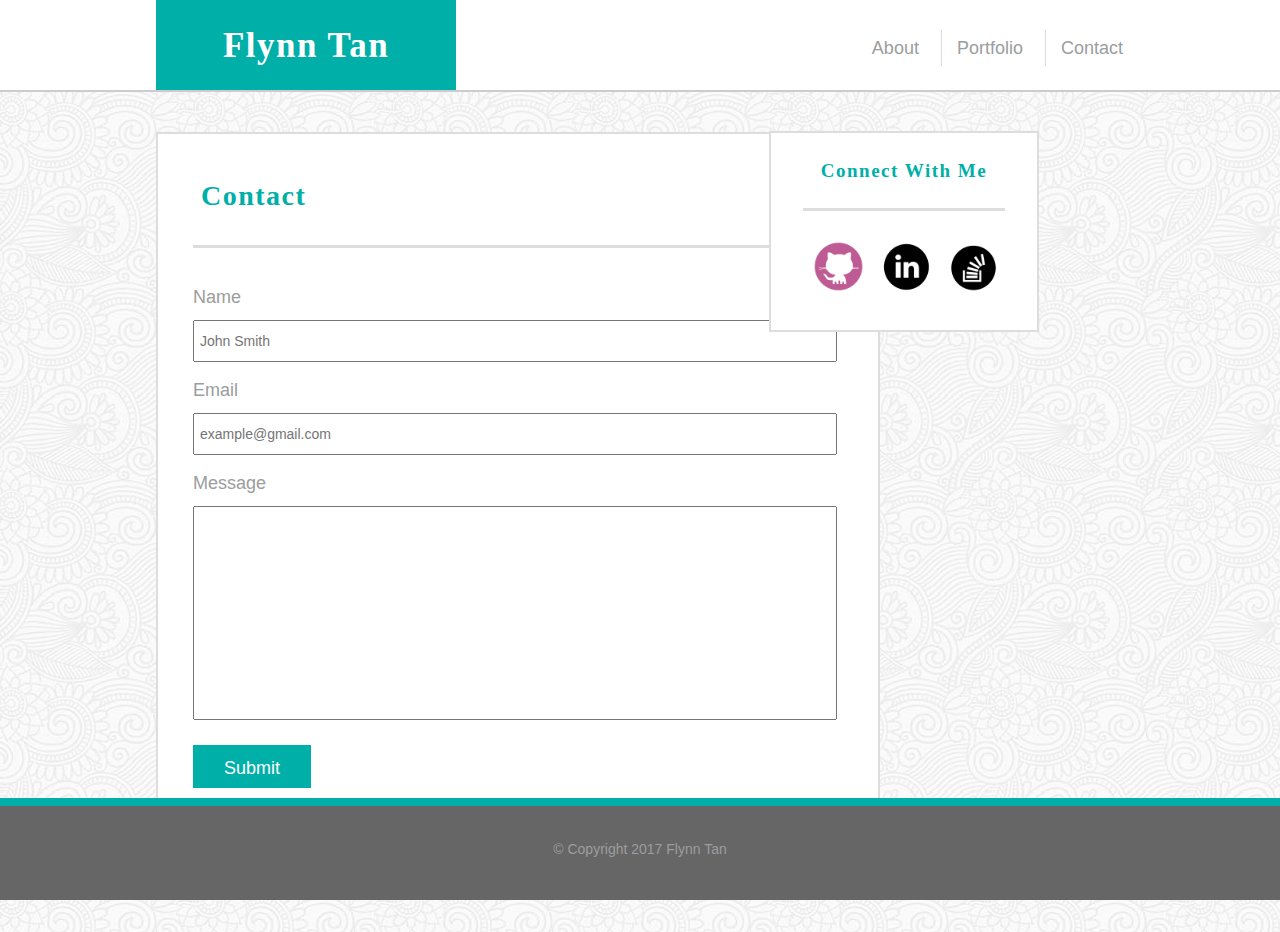
==== contact.html @ 2d925e63 "move files from project site to personal site" ====
<!DOCTYPE html>
<html>
	<head>
		<title>Flynn Tan</title>
		<link rel="stylesheet" type="text/css" href="assets/css/reset.css">
		<link rel="stylesheet" type="text/css" href="assets/css/style.css">

	</head>

	<body>

		<header>
			<h1>Flynn Tan</h1>

			<nav>
				<ul>
					<li><a href="index.html">About</a></li>

					<li><a href="portfolio.html">Portfolio</a></li>
					
					<li><a href="contact.html">Contact</a></li>
				</ul>
			</nav>
		</header>

		<div id="content">
	
			<div id="main">

				<h2 id="contact">Contact</h2>

				<form>

					<label for="name">Name</label> 
					<br/>
					<input type="text" name="name" placeholder="John Smith">

					<br/>

					<label for="email">Email</label> 
					<br/>
					<input type="email" name="email" placeholder="example@gmail.com">

					<br/>

					<label for="msg">Message</label> 
					<br/>
					<input id="msg" type="text" name="msg">

					<br/>

					<input id="submit" type="submit" value="Submit">

				</form>
			</div>

			<div id="sidebar">
				<aside>
					<h3 id="connect">Connect With Me</h3>

					<a href="https://github.com/sundropgold">
						<img class="social" src="assets/images/github.png"/>
					</a>

					<a href="https://www.linkedin.com/in/flynn-tan-40503596/">
						<img class="social" src="assets/images/linkedin.png"/>
					</a>

					<a href="http://stackoverflow.com/users/7626807/flynn-tan">
						<img class="social" src="assets/images/stackoverflow.png"/>
					</a>
				</aside>
			</div>

		</div>

		<footer>
			<p>© Copyright 2017 Flynn Tan</p>
		</footer>

	</body>
</html>
---- assets/css/style.css ----
/* ********** GENERAL ********** */
* {
	margin: 0 auto;
}

body {
	background-image: url("../images/symphony.png");
	background-repeat:repeat;
}

div#content {
	width: 960px;
}

div#main {
	width: 650px;
}

div#sidebar {
	width: 270px;
}

div#clear {
	clear:both;
}

/* ********** HEADER ********** */
header {
	height:90px;
	background-color: #ffffff;
	border-style: solid; 
	border-color: #cccccc;
	border-width: 0px 0px 2px 0px;
}

/* ********** FOOTER ********** */

footer {
	background-color: #666666;
	position:fixed;
	bottom:0;
	width:100%;
	height:94px;	
	border-style:solid;
	border-color:#00afa8;
	border-width: 8px 0px 0px 0px;
}

footer p {
	display:block;
	text-align: center;
	padding:28.5px 50px 28.5px 50px;
}

/* ********** TEXT ********** */

h1, h2, h3 {
	font-family: "Georgia", Times, "Times New Roman", serif;
	letter-spacing: 1.5px;
}

h1 {
	display:block;
	float: left;
	color:#ffffff;
	font-size: 35px;
	font-weight: bold;
	text-align: center;
	background-color: #00afa8;
	padding:27.5px 50px 27.5px 50px;
	width:200px;
	margin-top:0px;
	margin-bottom:0px;
	margin-left:156px;
	margin-right:0px;
	z-index: 4;

}

h2 {
	color:#00afa8;
	font-size:28px;
	font-weight: bold;
	text-align: left;
	display:block;
	float:left;
	background-color: #ffffff;
	border-style: solid;
	border-color:#dddddd;
	border-width: 0px 0px 3px 0px;
}

h2#about {
	padding: 13px 480px 35px 8px;
}

h2#contact {
	padding: 13px 520px 35px 8px;
}

h2#portfolio {
	padding:13px 500px 35px 8px;
}


h3 {
	font-size:19px;
	text-align: center;
}

h3#connect {
	color:#00afa8;

	font-weight:bold;
	border-style:solid;
	border-color: #dddddd;
	border-width: 0px 0px 3px 0px;
	padding: 28px 0px 28px 0px;
}


h3.portname {
	color:#ffffff;
	background-color: #00afa8;
	text-align: center;

	position:absolute;
	left:0px;
	top:250px;
	padding:30px 0px 30px 0px;
	width:100%;

	display:inline-block;
	float:left;
}

p, a, form, input, label {
	font-family: "Arial", "Helvetica Neue", Helvetica, sans-serif;
	color:#9c9d9e;
	font-size: 18px;
	line-height: 2;
}

footer p {
	font-size:14px;
}

/* ********** NAVIGATION ********** */

nav {
	position:absolute;
	width:100%;
	top:30px;
	right:135px;
}

ul {
	float:right;
}

li {
	list-style-type: none;
	border-style: solid;
	border-width: 0px 1.5px 0px 0px;
	border-color: #dddddd;
	float:left;
	text-align:center;
	padding:0px 22px 0px 15px;
}

li:last-child {
	border-width: 0px;
}

a {
	text-decoration: none;
}

a:hover, a:active {
	color: #4aaaa5;
}

a:visited {
	color: #025760;
}

/* ********** IMAGES ********** */

img#profilepic {
	width:30%;
	display:block;
	float:left;
	padding:32px 25px 25px 25px;
}

img.social {
	width:25%;
	padding:30px 2px 0px 10px;
}

img.social:hover {
	opacity:0.5;
}

img.portfolio {
	width:300px;
	margin-top:40px;
	position:relative;
	
	display:inline-block;
	float:left;
}

img.portfolio:hover {
	opacity:0.5;
}

/* ********** DIV#MAIN ********** */

div#main {
	position:relative;
	left:156px;
	top:40px;
	background-color: white;
	display:block;
	float:left;
	border-style: solid;
	border-color:#dddddd;
	border-width: 2px 2px 2px 2px;
	padding:35px;
	margin-bottom:144px;
}

div#main p {
	padding:32px 0px 0px 0px;
}
/* ********** DIV#SIDEBAR ********** */

div#sidebar {
	position:absolute;
	right:241px;
	top:131px;
	background-color:white;
	display: inline-block;
	float: left;
	border-style: solid;
	border-color: #dddddd;
	border-width: 2px 2px 2px 2px;
	margin-bottom:144px;
	height:201px;
	padding:0px 32px 0px 32px;
	box-sizing: border-box;
}

/* ********** FORMS ********** */

form {
	clear:both;
	padding:31px 0px 0px 0px;
}

input#msg {
	height:200px;
}

input#submit {
	width:118px;
	height: 43px;
	margin:15px 0px 3px 0px;

	background-color: #00afa8;
	border:none;

	color:#ffffff;
	font-size:18px;
}

input#submit:hover {
	box-sizing: border-box;
	background-color:#ffffff;
	border-style:solid;
	border-color: #00afa8;
	padding:1px 0px 1px 0px;
	border-width:2px;
	color:#00afa8;
	text-align: center;
}

input {
	width:630px;
	font-size:14px;
	padding:5px;
	margin:5px 5px 10px 0px;
}

/* ********** PORTFOLIO ********** */

div.thumbnail {
	width:300px;
	margin:0;
	padding:0px;
	display: block;
	float:left;
	position:relative;
}

div.thumbnail:nth-of-type(even) {
	margin-left:48px;
}
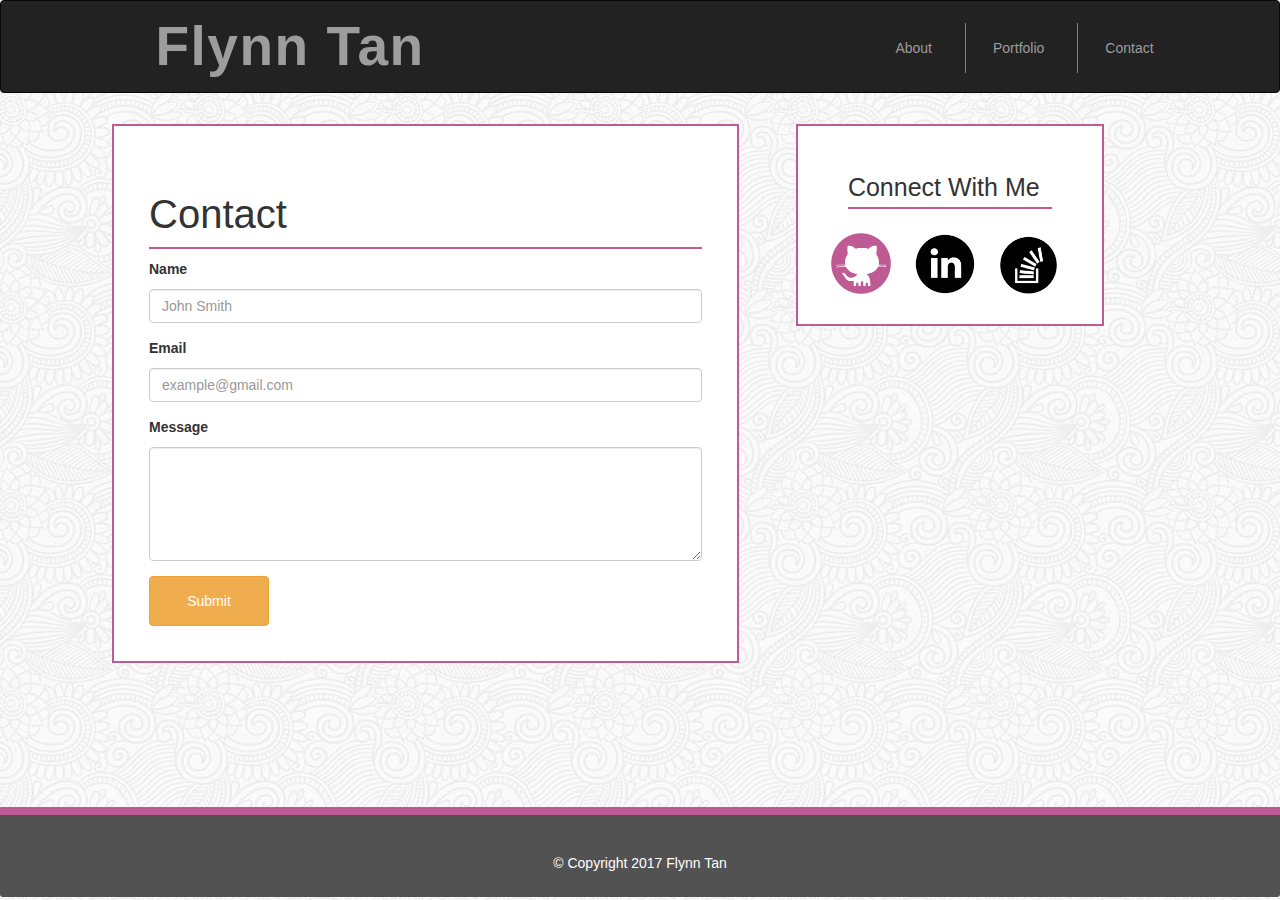
==== commit 3654cfab: "bootstrap site" ====
--- a/contact.html
+++ b/contact.html
@@ -2,81 +2,110 @@
 <html>
 	<head>
 		<title>Flynn Tan</title>
-		<link rel="stylesheet" type="text/css" href="assets/css/reset.css">
-		<link rel="stylesheet" type="text/css" href="assets/css/style.css">
+		<meta name="viewport" content="width=device-width, initial-scale=1.0">
 
+		<!-- BOOTSTRAP CSS -->
+		<link rel="stylesheet" href="https://maxcdn.bootstrapcdn.com/bootstrap/3.3.7/css/bootstrap.min.css" integrity="sha384-BVYiiSIFeK1dGmJRAkycuHAHRg32OmUcww7on3RYdg4Va+PmSTsz/K68vbdEjh4u" crossorigin="anonymous">
+
+		<!-- BOOTSWATCH CSS -->
+		<!-- UNITED THEME -->
+		<link rel="stylesheet" type="text/css" href="http://bootswatch.com/united/bootstrap.min.css">
+
+		<!-- CUSTOMIZED CSS -->
+		<link rel="stylesheet" href="assets/css/style.css">
 	</head>
 
 	<body>
 
-		<header>
-			<h1>Flynn Tan</h1>
+		<!-- HEADER & NAVIGATION -->
 
-			<nav>
-				<ul>
-					<li><a href="index.html">About</a></li>
+		
+		<nav class="navbar navbar-default navbar-inverse">
+			<div class="container-fluid">
+				<div class="row">
+					<div class="col-lg-12"> 
+						<div class="col-sm-12 col-md-8">
+							<h1 class="navbar-text">
+							Flynn Tan
+							</h1>
+						</div>
 
-					<li><a href="portfolio.html">Portfolio</a></li>
-					
-					<li><a href="contact.html">Contact</a></li>
-				</ul>
-			</nav>
-		</header>
+						<div id="nav" class="col-xs-12 col-md-4">
+							<ul class="nav navbar-nav navbar-right">
+								<li><a href="index.html">About</a></li>
+								<li><a href="portfolio.html">Portfolio</a></li>
+								<li><a href="contact.html">Contact</a></li>
+							</ul>
+						</div>
 
-		<div id="content">
-	
-			<div id="main">
+					</div>
+				</div>
+			</div>
+		</nav>
 
-				<h2 id="contact">Contact</h2>
+		<!-- CONTENT -->
+		<div class="container">
 
-				<form>
+			<div class="row">
 
-					<label for="name">Name</label> 
-					<br/>
-					<input type="text" name="name" placeholder="John Smith">
+				<!-- MAIN CONTENT -->
 
-					<br/>
+				<div id="main" class="col-sm-12 col-md-8 col-lg-8">
 
-					<label for="email">Email</label> 
-					<br/>
-					<input type="email" name="email" placeholder="example@gmail.com">
+					<h2 id="contact">Contact</h2>
+						
+					<form>
 
-					<br/>
+						<div class="form-group">
+							<label for="inputName">Name</label>
+							<input type="text" class="form-control" id="inputName" placeholder="John Smith">
+						</div>
 
-					<label for="msg">Message</label> 
-					<br/>
-					<input id="msg" type="text" name="msg">
+						<div class="form-group">
+							<label for="inputEmail">Email</label>
+							<input type="email" class="form-control" id="inputEmail" placeholder="example@gmail.com">
+						</div>
 
-					<br/>
+						<div class="form-group">
+							<label for="inputMsg">Message</label>
+							<textarea id="inputMessage" class="form-control" rows="5"></textarea>
+						</div>
 
-					<input id="submit" type="submit" value="Submit">
 
-				</form>
-			</div>
+						<button id="submit" type="submit" class="btn btn-warning">Submit</button>
 
-			<div id="sidebar">
-				<aside>
+					</form>
+
+				</div>
+			
+				<!-- SIDEBAR -->
+
+				<div id="sidebar" class="col-sm-12 col-md-4 col-lg-4">
+
 					<h3 id="connect">Connect With Me</h3>
 
 					<a href="https://github.com/sundropgold">
-						<img class="social" src="assets/images/github.png"/>
+						<img class="social" src="assets/images/github.png" alt="github icon"/>
 					</a>
 
 					<a href="https://www.linkedin.com/in/flynn-tan-40503596/">
-						<img class="social" src="assets/images/linkedin.png"/>
+						<img class="social" src="assets/images/linkedin.png" alt="linkedin icon"/>
 					</a>
 
 					<a href="http://stackoverflow.com/users/7626807/flynn-tan">
-						<img class="social" src="assets/images/stackoverflow.png"/>
+						<img class="social" src="assets/images/stackoverflow.png" alt="stackoverflow icon"/>
 					</a>
-				</aside>
-			</div>
 
+				</div>
+
+			</div> <!-- row div ends -->
 		</div>
 
-		<footer>
-			<p>© Copyright 2017 Flynn Tan</p>
-		</footer>
+		<div class="container-fluid">
+			<div class="row">
+				<div id="footer" class="panel-footer">© Copyright 2017 Flynn Tan</div>
+			</div>
+		</div> <!-- end of container -->
 
 	</body>
 </html>--- a/assets/css/style.css
+++ b/assets/css/style.css
@@ -1,6 +1,9 @@
 /* ********** GENERAL ********** */
 * {
-	margin: 0 auto;
+	margin:0 auto;
+	box-sizing: border-box;
+	max-width: 100%;
+	overflow-x: hidden;
 }
 
 body {
@@ -8,302 +11,383 @@
 	background-repeat:repeat;
 }
 
-div#content {
-	width: 960px;
-}
-
-div#main {
-	width: 650px;
-}
-
-div#sidebar {
-	width: 270px;
-}
-
-div#clear {
-	clear:both;
-}
-
-/* ********** HEADER ********** */
-header {
+/* ********* HEADER / NAV ********** */
+
+nav.navbar-nav {
+	width:100%;
+	margin:0;
+	margin-bottom:2%;
+}
+
+div#nav {
+	position:absolute;
+	top:24%;
+	right:5%;
+	z-index: 5;
+}
+
+h1 {
+	font-weight: bold;
+	letter-spacing: 1.5px;
+	position:relative;
+	left:14%;
+	font-size: 55px;
+	z-index: 2;
+}
+
+li {
+	border-style: solid;
+	border-width: 0px 1.5px 0px 0px;
+	border-color: #bf5b94;
+	float:left;
+	text-align:center;
+
+	padding:0px 18px 0px 12px;
+}
+
+li:last-child {
+	border-width: 0px;
+}
+
+/* ********** FOOTER ********** */
+
+div#footer {
+	position: absolute;
+	right:0;
+	left:0;
+	width:100%;
 	height:90px;
-	background-color: #ffffff;
-	border-style: solid; 
-	border-color: #cccccc;
+	padding:3% 2%;
+
+	color:#ffffff;
+	background-color: #525253;
+	border-style:solid;
+	border-color:#bf5b94;
+	border-width: 8px 0px 0px 0px;
+
+	text-align: center;
+}
+
+/* ********** TEXT ********** */
+
+h2 {
+	font-size:40px;
+}
+
+h3 {
+	font-size:25px;
+}
+
+h2#about {
+	border-style:solid;
+	border-color: #bf5b94;
 	border-width: 0px 0px 2px 0px;
-}
-
-/* ********** FOOTER ********** */
-
-footer {
-	background-color: #666666;
-	position:fixed;
-	bottom:0;
-	width:100%;
-	height:94px;	
-	border-style:solid;
-	border-color:#00afa8;
-	border-width: 8px 0px 0px 0px;
-}
-
-footer p {
-	display:block;
+	padding: 2% 0px 2% 0px;
+}
+
+h2#portfolio {
+	border-style:solid;
+	border-color: #bf5b94;
+	border-width: 0px 0px 2px 0px;
+	padding: 2% 0px 2% 0px;
+}
+
+h2#contact {
+	border-style:solid;
+	border-color: #bf5b94;
+	border-width: 0px 0px 2px 0px;
+	padding: 2% 0px 2% 0px;
+}
+
+h3#connect {
+	border-style:solid;
+	border-color: #bf5b94;
+	border-width: 0px 0px 2px 0px;
+	padding: 2% 0px 2% 0px;
+	width:79%;
+}
+
+h3#portname {
+	color:#ffffff;
+	background-color: #bf5b94;
 	text-align: center;
-	padding:28.5px 50px 28.5px 50px;
-}
-
-/* ********** TEXT ********** */
-
-h1, h2, h3 {
-	font-family: "Georgia", Times, "Times New Roman", serif;
-	letter-spacing: 1.5px;
-}
-
-h1 {
-	display:block;
-	float: left;
-	color:#ffffff;
-	font-size: 35px;
-	font-weight: bold;
-	text-align: center;
-	background-color: #00afa8;
-	padding:27.5px 50px 27.5px 50px;
-	width:200px;
-	margin-top:0px;
-	margin-bottom:0px;
-	margin-left:156px;
-	margin-right:0px;
-	z-index: 4;
-
-}
-
-h2 {
-	color:#00afa8;
-	font-size:28px;
-	font-weight: bold;
-	text-align: left;
-	display:block;
-	float:left;
-	background-color: #ffffff;
-	border-style: solid;
-	border-color:#dddddd;
-	border-width: 0px 0px 3px 0px;
-}
-
-h2#about {
-	padding: 13px 480px 35px 8px;
-}
-
-h2#contact {
-	padding: 13px 520px 35px 8px;
-}
-
-h2#portfolio {
-	padding:13px 500px 35px 8px;
-}
-
-
-h3 {
-	font-size:19px;
-	text-align: center;
-}
-
-h3#connect {
-	color:#00afa8;
-
-	font-weight:bold;
-	border-style:solid;
-	border-color: #dddddd;
-	border-width: 0px 0px 3px 0px;
-	padding: 28px 0px 28px 0px;
-}
-
-
-h3.portname {
-	color:#ffffff;
-	background-color: #00afa8;
-	text-align: center;
-
-	position:absolute;
-	left:0px;
-	top:250px;
-	padding:30px 0px 30px 0px;
+	font-size: 16px;
+
+	padding:23px 0px 23px 0px;
 	width:100%;
 
 	display:inline-block;
 	float:left;
 }
 
-p, a, form, input, label {
-	font-family: "Arial", "Helvetica Neue", Helvetica, sans-serif;
-	color:#9c9d9e;
-	font-size: 18px;
-	line-height: 2;
-}
-
-footer p {
-	font-size:14px;
-}
-
-/* ********** NAVIGATION ********** */
-
-nav {
-	position:absolute;
-	width:100%;
-	top:30px;
-	right:135px;
-}
-
-ul {
-	float:right;
-}
-
-li {
-	list-style-type: none;
-	border-style: solid;
-	border-width: 0px 1.5px 0px 0px;
-	border-color: #dddddd;
-	float:left;
-	text-align:center;
-	padding:0px 22px 0px 15px;
-}
-
-li:last-child {
-	border-width: 0px;
-}
-
-a {
-	text-decoration: none;
-}
-
-a:hover, a:active {
-	color: #4aaaa5;
-}
-
-a:visited {
-	color: #025760;
-}
-
 /* ********** IMAGES ********** */
-
 img#profilepic {
 	width:30%;
-	display:block;
 	float:left;
 	padding:32px 25px 25px 25px;
 }
 
 img.social {
-	width:25%;
-	padding:30px 2px 0px 10px;
-}
-
-img.social:hover {
-	opacity:0.5;
-}
-
-img.portfolio {
-	width:300px;
-	margin-top:40px;
-	position:relative;
+	width:27%;
+	padding:3% 1% 0px 1%;
+	margin:2%;
+}
+
+
+/* ********** DIV#MAIN ********** */
+div#main {
+
+	width:55%;
+	margin-top:1%;
+	margin-left:5%;
 	
-	display:inline-block;
-	float:left;
-}
-
-img.portfolio:hover {
-	opacity:0.5;
-}
-
-/* ********** DIV#MAIN ********** */
-
-div#main {
-	position:relative;
-	left:156px;
-	top:40px;
-	background-color: white;
-	display:block;
-	float:left;
 	border-style: solid;
-	border-color:#dddddd;
+	border-color:#bf5b94;
 	border-width: 2px 2px 2px 2px;
 	padding:35px;
 	margin-bottom:144px;
-}
-
-div#main p {
-	padding:32px 0px 0px 0px;
-}
+	background-color: #ffffff;
+}
+
 /* ********** DIV#SIDEBAR ********** */
-
 div#sidebar {
-	position:absolute;
-	right:241px;
-	top:131px;
-	background-color:white;
-	display: inline-block;
-	float: left;
+
+	width:27%;
+	margin-top:1%;
+	margin-left:5%;
+	
 	border-style: solid;
-	border-color: #dddddd;
+	border-color:#bf5b94;
 	border-width: 2px 2px 2px 2px;
+	padding:2%;
 	margin-bottom:144px;
-	height:201px;
-	padding:0px 32px 0px 32px;
-	box-sizing: border-box;
+	background-color: #ffffff;
 }
 
 /* ********** FORMS ********** */
-
-form {
-	clear:both;
-	padding:31px 0px 0px 0px;
-}
-
-input#msg {
-	height:200px;
-}
-
-input#submit {
-	width:118px;
-	height: 43px;
-	margin:15px 0px 3px 0px;
-
-	background-color: #00afa8;
-	border:none;
-
-	color:#ffffff;
-	font-size:18px;
-}
-
-input#submit:hover {
-	box-sizing: border-box;
-	background-color:#ffffff;
-	border-style:solid;
-	border-color: #00afa8;
-	padding:1px 0px 1px 0px;
-	border-width:2px;
-	color:#00afa8;
-	text-align: center;
-}
-
-input {
-	width:630px;
-	font-size:14px;
-	padding:5px;
-	margin:5px 5px 10px 0px;
-}
-
-/* ********** PORTFOLIO ********** */
-
-div.thumbnail {
-	width:300px;
-	margin:0;
-	padding:0px;
-	display: block;
-	float:left;
-	position:relative;
-}
-
-div.thumbnail:nth-of-type(even) {
-	margin-left:48px;
-}+button#submit {
+	height:50px;
+	width:120px;
+}
+
+/* ********** RESPONSIVE DESIGN *********** */
+@media screen and (max-width:430px) {
+
+	/* --- HEADER/NAV -- */
+
+	h1 {
+		left:12%;
+	}
+
+	div#nav {
+		position: relative;
+		width:100%;
+		margin:0 auto;
+		top:2%;
+		left:5%;
+		margin:2%;
+	}
+
+	/* --- DIV#MAIN --- */
+	
+	div#main {
+
+		width:93%;
+		margin-top:5%;
+		margin-left:6%;
+		margin-right: 3%;
+		margin-bottom:5%;
+
+	}
+
+	img#profilepic {
+		width:90%;
+		margin-left:5%;
+		display: block;
+	}
+
+	div#main p {
+		display: block;
+		float: left;
+	}
+
+	/* --- DIV#SIDEBAR ---*/
+	div#sidebar {
+
+		width:93%;
+		margin-left:6%;
+		margin-right:1%;
+	}
+
+}
+
+@media screen and (min-width: 431px) and (max-width: 640px) {
+
+	/* --- HEADER/NAV -- */
+
+	h1 {
+		left:28%;
+	}
+
+	div#nav {
+		position: relative;
+		width:100%;
+		margin:0 auto;
+		top:2%;
+		left:21%;
+		margin:2%;
+
+
+	}
+
+	/* --- DIV#MAIN --- */
+	div#main {
+
+		width:93%;
+		margin-top:5%;
+		margin-left:6%;
+		margin-right: 3%;
+		margin-bottom:5%;
+
+	}
+
+	img#profilepic {
+		width:90%;
+		margin-left:5%;
+		display: block;
+	}
+
+	div#main p {
+		display: block;
+		float: left;
+	}
+
+	/* --- DIV#SIDEBAR ---*/
+	div#sidebar {
+
+		width:93%;
+		margin-left:6%;
+		margin-right:1%;
+	}
+}
+
+@media screen and (min-width: 641px) and (max-width: 768px) {
+
+	/* --- HEADER/NAV --- */
+
+	h1 {
+		left:32%;
+	}
+
+	div#nav {
+		position: relative;
+		width:80%;
+		margin:0 auto;
+		top:2%;
+		margin:2%;
+
+
+	}
+
+	/* --- DIV#MAIN --- */
+
+	div#main {
+
+		width:93%;
+		margin-top:5%;
+		margin-left:6%;
+		margin-right: 3%;
+		margin-bottom:5%;
+
+	}
+
+	img#profilepic {
+		width:90%;
+		margin-left:5%;
+		display: block;
+	}
+
+	div#main p {
+		display: block;
+		float: left;
+	}
+
+	/* --- DIV#SIDEBAR --- */
+
+	div#sidebar {
+
+		width:93%;
+		margin-left:6%;
+		margin-right:3%;
+	}
+}
+
+@media screen and (min-width: 769px) and (max-width: 979px) {
+	
+	/* --- HEADER/NAV --- */
+
+	h1 {
+		left:12%;
+	}
+
+	div#nav {
+		width:100%;
+		margin:0 auto;
+		top:2%;
+		margin:2%;
+
+	}
+
+	/* --- DIV#MAIN --- */
+
+	div#main {
+
+		width:93%;
+		margin-top:5%;
+		margin-left:6%;
+		margin-right: 3%;
+		margin-bottom:5%;
+
+	}
+
+	/* --- DIV#SIDEBAR --- */
+
+	div#sidebar {
+		display: block;
+		float:left;
+
+		width:93%;
+		margin-left:6%;
+		margin-right:1%;
+	}
+
+}
+
+@media screen and (min-width: 980px) and (max-width: 1106px) {
+
+	/* --- HEADER/NAV --- */
+
+	h1 {
+		left:12%;
+	}
+
+	div#nav {
+		width:100%;
+		margin:0 auto;
+		top:2%;
+		margin:2%;
+
+	}
+
+	/* --- DIV#SIDEBAR --- */
+
+	div#sidebar {
+
+		display: block;
+		float:left;
+
+		width:30%;
+
+	}
+
+}
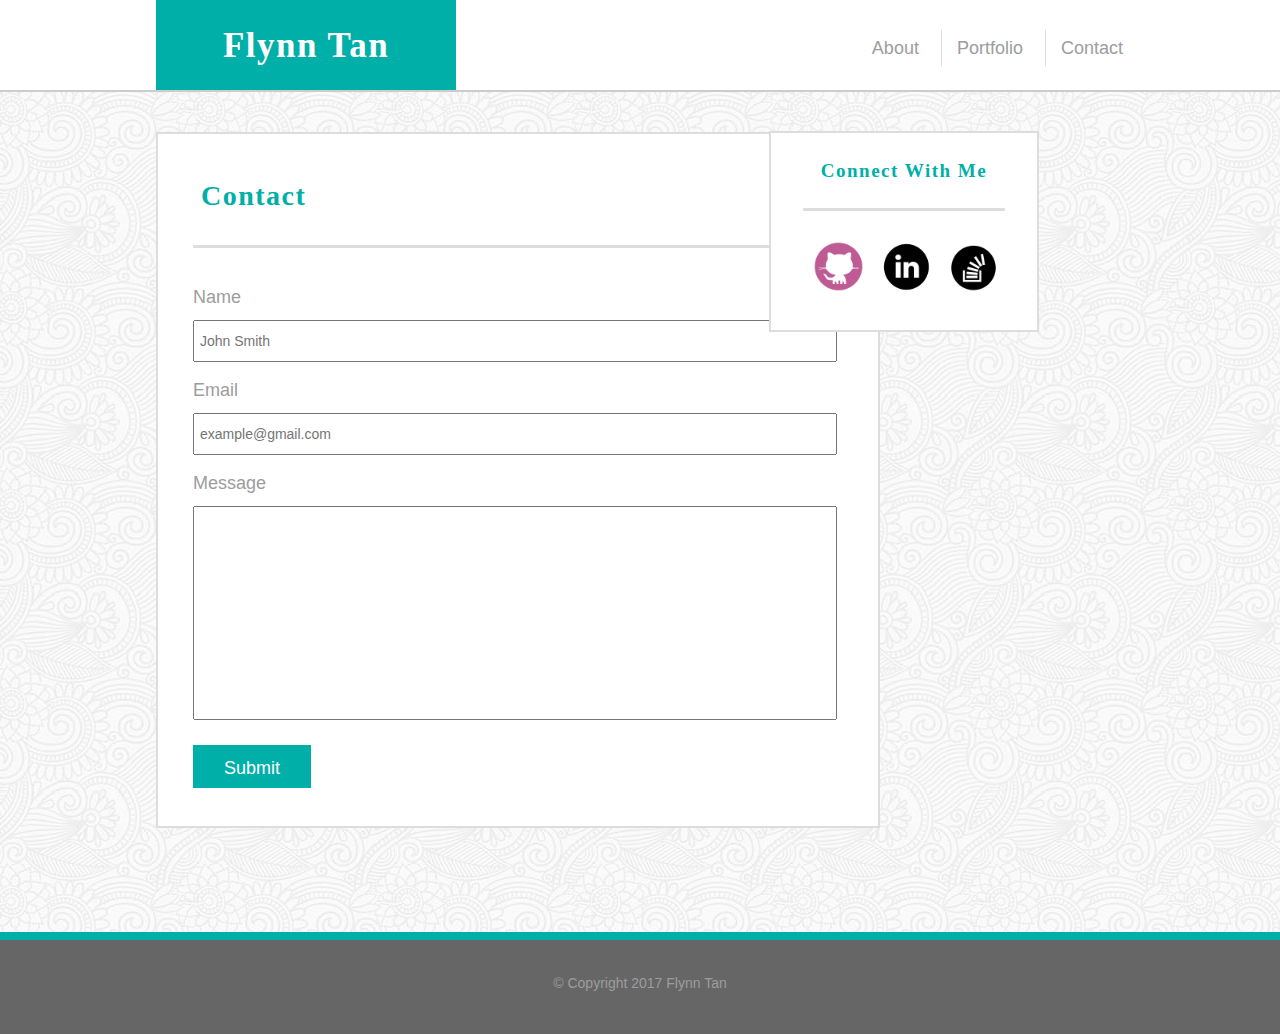
==== commit 669f057b: "media query site" ====
--- a/contact.html
+++ b/contact.html
@@ -2,86 +2,63 @@
 <html>
 	<head>
 		<title>Flynn Tan</title>
+
 		<meta name="viewport" content="width=device-width, initial-scale=1.0">
+				
+		<link rel="stylesheet" type="text/css" href="assets/css/reset.css">
+		<link rel="stylesheet" type="text/css" href="assets/css/style.css">
 
-		<!-- BOOTSTRAP CSS -->
-		<link rel="stylesheet" href="https://maxcdn.bootstrapcdn.com/bootstrap/3.3.7/css/bootstrap.min.css" integrity="sha384-BVYiiSIFeK1dGmJRAkycuHAHRg32OmUcww7on3RYdg4Va+PmSTsz/K68vbdEjh4u" crossorigin="anonymous">
-
-		<!-- BOOTSWATCH CSS -->
-		<!-- UNITED THEME -->
-		<link rel="stylesheet" type="text/css" href="http://bootswatch.com/united/bootstrap.min.css">
-
-		<!-- CUSTOMIZED CSS -->
-		<link rel="stylesheet" href="assets/css/style.css">
 	</head>
 
 	<body>
 
-		<!-- HEADER & NAVIGATION -->
+		<header>
+			<h1>Flynn Tan</h1>
 
-		
-		<nav class="navbar navbar-default navbar-inverse">
-			<div class="container-fluid">
-				<div class="row">
-					<div class="col-lg-12"> 
-						<div class="col-sm-12 col-md-8">
-							<h1 class="navbar-text">
-							Flynn Tan
-							</h1>
-						</div>
+			<nav>
+				<ul>
+					<li><a href="index.html">About</a></li>
 
-						<div id="nav" class="col-xs-12 col-md-4">
-							<ul class="nav navbar-nav navbar-right">
-								<li><a href="index.html">About</a></li>
-								<li><a href="portfolio.html">Portfolio</a></li>
-								<li><a href="contact.html">Contact</a></li>
-							</ul>
-						</div>
+					<li><a href="portfolio.html">Portfolio</a></li>
+					
+					<li><a href="contact.html">Contact</a></li>
+				</ul>
+			</nav>
+		</header>
 
-					</div>
-				</div>
+		<div id="content">
+	
+			<div id="main">
+
+				<h2 id="contact">Contact</h2>
+
+				<form>
+
+					<label for="name">Name</label> 
+					<br/>
+					<input type="text" name="name" placeholder="John Smith">
+
+					<br/>
+
+					<label for="email">Email</label> 
+					<br/>
+					<input type="email" name="email" placeholder="example@gmail.com">
+
+					<br/>
+
+					<label for="msg">Message</label> 
+					<br/>
+					<input id="msg" type="text" name="msg">
+
+					<br/>
+
+					<input id="submit" type="submit" value="Submit">
+
+				</form>
 			</div>
-		</nav>
 
-		<!-- CONTENT -->
-		<div class="container">
-
-			<div class="row">
-
-				<!-- MAIN CONTENT -->
-
-				<div id="main" class="col-sm-12 col-md-8 col-lg-8">
-
-					<h2 id="contact">Contact</h2>
-						
-					<form>
-
-						<div class="form-group">
-							<label for="inputName">Name</label>
-							<input type="text" class="form-control" id="inputName" placeholder="John Smith">
-						</div>
-
-						<div class="form-group">
-							<label for="inputEmail">Email</label>
-							<input type="email" class="form-control" id="inputEmail" placeholder="example@gmail.com">
-						</div>
-
-						<div class="form-group">
-							<label for="inputMsg">Message</label>
-							<textarea id="inputMessage" class="form-control" rows="5"></textarea>
-						</div>
-
-
-						<button id="submit" type="submit" class="btn btn-warning">Submit</button>
-
-					</form>
-
-				</div>
-			
-				<!-- SIDEBAR -->
-
-				<div id="sidebar" class="col-sm-12 col-md-4 col-lg-4">
-
+			<div id="sidebar">
+				<aside>
 					<h3 id="connect">Connect With Me</h3>
 
 					<a href="https://github.com/sundropgold">
@@ -95,17 +72,14 @@
 					<a href="http://stackoverflow.com/users/7626807/flynn-tan">
 						<img class="social" src="assets/images/stackoverflow.png" alt="stackoverflow icon"/>
 					</a>
+				</aside>
+			</div>
 
-				</div>
-
-			</div> <!-- row div ends -->
 		</div>
 
-		<div class="container-fluid">
-			<div class="row">
-				<div id="footer" class="panel-footer">© Copyright 2017 Flynn Tan</div>
-			</div>
-		</div> <!-- end of container -->
+		<footer>
+			<p>© Copyright 2017 Flynn Tan</p>
+		</footer>
 
 	</body>
 </html>--- a/assets/css/style.css
+++ b/assets/css/style.css
@@ -1,9 +1,6 @@
 /* ********** GENERAL ********** */
 * {
-	margin:0 auto;
-	box-sizing: border-box;
-	max-width: 100%;
-	overflow-x: hidden;
+	margin: 0 auto;
 }
 
 body {
@@ -11,383 +8,825 @@
 	background-repeat:repeat;
 }
 
-/* ********* HEADER / NAV ********** */
-
-nav.navbar-nav {
+div#content {
+	width: 960px;
+}
+
+div#main {
+	width: 650px;
+}
+
+div#sidebar {
+	width: 270px;
+}
+
+div#clear {
+	clear:both;
+}
+
+/* ********** HEADER ********** */
+header {
+	height:90px;
+	background-color: #ffffff;
+	border-style: solid; 
+	border-color: #cccccc;
+	border-width: 0px 0px 2px 0px;
+}
+
+/* ********** FOOTER ********** */
+
+footer {
+	background-color: #666666;
+	clear:both;
+	/*position:fixed;
+	bottom:0;*/
 	width:100%;
-	margin:0;
-	margin-bottom:2%;
-}
-
-div#nav {
+	height:94px;	
+	border-style:solid;
+	border-color:#00afa8;
+	border-width: 8px 0px 0px 0px;
+}
+
+footer p {
+	display:block;
+	text-align: center;
+	padding:28.5px 50px 28.5px 50px;
+}
+
+/* ********** TEXT ********** */
+
+h1, h2, h3 {
+	font-family: "Georgia", Times, "Times New Roman", serif;
+	letter-spacing: 1.5px;
+}
+
+h1 {
+	display:block;
+	float: left;
+	color:#ffffff;
+	font-size: 35px;
+	font-weight: bold;
+	text-align: center;
+	background-color: #00afa8;
+	padding:27.5px 50px 27.5px 50px;
+	width:200px;
+	margin-top:0px;
+	margin-bottom:0px;
+	margin-left:156px;
+	margin-right:0px;
+	z-index: 4;
+
+}
+
+h2 {
+	color:#00afa8;
+	font-size:28px;
+	font-weight: bold;
+	text-align: left;
+	display:block;
+	float:left;
+	background-color: #ffffff;
+	border-style: solid;
+	border-color:#dddddd;
+	border-width: 0px 0px 3px 0px;
+}
+
+h2#about {
+	padding: 13px 490px 35px 8px;
+}
+
+h2#contact {
+	padding: 13px 520px 35px 8px;
+}
+
+h2#portfolio {
+	padding:13px 498px 35px 8px;
+}
+
+
+h3 {
+	font-size:19px;
+	text-align: center;
+}
+
+h3#connect {
+	color:#00afa8;
+
+	font-weight:bold;
+	border-style:solid;
+	border-color: #dddddd;
+	border-width: 0px 0px 3px 0px;
+	padding: 28px 0px 28px 0px;
+}
+
+
+h3.portname {
+	color:#ffffff;
+	background-color: #00afa8;
+	text-align: center;
+
 	position:absolute;
-	top:24%;
-	right:5%;
-	z-index: 5;
-}
-
-h1 {
-	font-weight: bold;
-	letter-spacing: 1.5px;
-	position:relative;
-	left:14%;
-	font-size: 55px;
-	z-index: 2;
+	left:0px;
+	top:262px;
+	padding:23px 0px 23px 0px;
+	width:100%;
+
+	display:inline-block;
+	float:left;
+}
+
+p, a, form, input, label {
+	font-family: "Arial", "Helvetica Neue", Helvetica, sans-serif;
+	color:#9c9d9e;
+	font-size: 18px;
+	line-height: 2;
+}
+
+footer p {
+	font-size:14px;
+}
+
+/* ********** NAVIGATION ********** */
+
+nav {
+	position:absolute;
+	width:100%;
+	top:30px;
+	right:135px;
+}
+
+ul {
+	float:right;
 }
 
 li {
+	list-style-type: none;
 	border-style: solid;
 	border-width: 0px 1.5px 0px 0px;
-	border-color: #bf5b94;
+	border-color: #dddddd;
 	float:left;
 	text-align:center;
-
-	padding:0px 18px 0px 12px;
+	padding:0px 22px 0px 15px;
 }
 
 li:last-child {
 	border-width: 0px;
 }
 
-/* ********** FOOTER ********** */
-
-div#footer {
-	position: absolute;
-	right:0;
-	left:0;
-	width:100%;
-	height:90px;
-	padding:3% 2%;
-
-	color:#ffffff;
-	background-color: #525253;
-	border-style:solid;
-	border-color:#bf5b94;
-	border-width: 8px 0px 0px 0px;
-
-	text-align: center;
-}
-
-/* ********** TEXT ********** */
-
-h2 {
-	font-size:40px;
-}
-
-h3 {
-	font-size:25px;
-}
-
-h2#about {
-	border-style:solid;
-	border-color: #bf5b94;
-	border-width: 0px 0px 2px 0px;
-	padding: 2% 0px 2% 0px;
-}
-
-h2#portfolio {
-	border-style:solid;
-	border-color: #bf5b94;
-	border-width: 0px 0px 2px 0px;
-	padding: 2% 0px 2% 0px;
-}
-
-h2#contact {
-	border-style:solid;
-	border-color: #bf5b94;
-	border-width: 0px 0px 2px 0px;
-	padding: 2% 0px 2% 0px;
-}
-
-h3#connect {
-	border-style:solid;
-	border-color: #bf5b94;
-	border-width: 0px 0px 2px 0px;
-	padding: 2% 0px 2% 0px;
-	width:79%;
-}
-
-h3#portname {
-	color:#ffffff;
-	background-color: #bf5b94;
-	text-align: center;
-	font-size: 16px;
-
-	padding:23px 0px 23px 0px;
-	width:100%;
-
+a {
+	text-decoration: none;
+}
+
+a:hover, a:active {
+	color: #4aaaa5;
+}
+
+a:visited {
+	color: #025760;
+}
+
+/* ********** IMAGES ********** */
+
+img#profilepic {
+	width:30%;
+	display:block;
+	float:left;
+	padding:32px 25px 25px 25px;
+}
+
+img.social {
+	width:25%;
+	padding:30px 2px 0px 10px;
+}
+
+img.social:hover {
+	opacity:0.5;
+}
+
+img.portfolio {
+	width:300px;
+	margin-top:40px;
+	position:relative;
+	
 	display:inline-block;
 	float:left;
 }
 
-/* ********** IMAGES ********** */
-img#profilepic {
-	width:30%;
+img.portfolio:hover {
+	opacity:0.5;
+}
+
+/* ********** DIV#MAIN ********** */
+
+div#main {
+	position:relative;
+	left:156px;
+	top:40px;
+	background-color: white;
+	display:block;
 	float:left;
-	padding:32px 25px 25px 25px;
-}
-
-img.social {
-	width:27%;
-	padding:3% 1% 0px 1%;
-	margin:2%;
-}
-
-
-/* ********** DIV#MAIN ********** */
-div#main {
-
-	width:55%;
-	margin-top:1%;
-	margin-left:5%;
-	
 	border-style: solid;
-	border-color:#bf5b94;
+	border-color:#dddddd;
 	border-width: 2px 2px 2px 2px;
 	padding:35px;
 	margin-bottom:144px;
-	background-color: #ffffff;
+}
+
+div#main p {
+	padding:32px 0px 0px 0px;
 }
 
 /* ********** DIV#SIDEBAR ********** */
+
 div#sidebar {
-
-	width:27%;
-	margin-top:1%;
-	margin-left:5%;
+	position:absolute;
+	right:241px;
+	top:131px;
+	background-color:white;
+	display: inline-block;
+	float: left;
+	border-style: solid;
+	border-color: #dddddd;
+	border-width: 2px 2px 2px 2px;
+	margin-bottom:144px;
+	height:201px;
+	padding:0px 32px 0px 32px;
+	box-sizing: border-box;
+}
+
+/* ********** FORMS ********** */
+
+form {
+	clear:both;
+	padding:31px 0px 0px 0px;
+}
+
+input#msg {
+	height:200px;
+}
+
+input#submit {
+	width:118px;
+	height: 43px;
+	margin:15px 0px 3px 0px;
+
+	background-color: #00afa8;
+	border:none;
+
+	color:#ffffff;
+	font-size:18px;
+}
+
+input#submit:hover {
+	box-sizing: border-box;
+	background-color:#ffffff;
+	border-style:solid;
+	border-color: #00afa8;
+	padding:1px 0px 1px 0px;
+	border-width:2px;
+	color:#00afa8;
+	text-align: center;
+}
+
+input {
+	width:630px;
+	font-size:14px;
+	padding:5px;
+	margin:5px 5px 10px 0px;
+}
+
+/* ********** PORTFOLIO ********** */
+
+div.thumbnail {
+	width:300px;
+	margin:0;
+	padding:0px;
+	display: block;
+	float:left;
+	position:relative;
+}
+
+div.thumbnail:nth-of-type(even) {
+	margin-left:48px;
+}
+
+/* ********** RESPONSIVE DESIGN ********** */
+
+/* ----- MOBILE ----- */
+@media screen and (max-width: 640px) {
 	
-	border-style: solid;
-	border-color:#bf5b94;
-	border-width: 2px 2px 2px 2px;
-	padding:2%;
-	margin-bottom:144px;
-	background-color: #ffffff;
-}
-
-/* ********** FORMS ********** */
-button#submit {
-	height:50px;
-	width:120px;
-}
-
-/* ********** RESPONSIVE DESIGN *********** */
-@media screen and (max-width:430px) {
-
-	/* --- HEADER/NAV -- */
-
-	h1 {
-		left:12%;
-	}
-
-	div#nav {
-		position: relative;
+	/* --- HEADER --- */
+
+	body {
+		max-width:100%;
+		overflow-x:hidden;
+	}
+
+	header {
+		position: static;
+		height:170px;
 		width:100%;
 		margin:0 auto;
-		top:2%;
-		left:5%;
-		margin:2%;
+	}
+
+	h1 {
+		position:relative;
+		left:2%;
+
+		text-align: center;
+		background-color:#00afa8;
+
+		width:100%;
+		margin-left:-20px;
+		padding:5% 0% 5% 5%;
+	}
+
+	/* --- FOOTER --- */
+	footer {
+
+		width:100%;
+		height:94px;	
+	}
+
+
+	/* --- NAVIGATION --- */
+
+	nav {
+		position: relative;
+		width: 100%;
+		margin:0 auto;
+		top:18px;
+		bottom:5px;
+	}
+
+	ul {
+		float:left;
+		margin-left: 52%;
+	}
+
+	li {
+		display:inline-block;
+		position:relative;
+		list-style-type: none;
+		border-style: solid;
+		border-width: 0px 1.5px 0px 0px;
+		border-color: #dddddd;
+		float:left;
+		text-align:center;
+		padding:0px 13px 0px 13px;
+
+	}
+
+	li:last-child {
+		border-width: 0px;
+	}
+
+	/* --- DIV#CONTENT--- */
+
+	div#content {
+		width:95%;
+		margin-left:2.5%;
+		margin-right:2.5%;
 	}
 
 	/* --- DIV#MAIN --- */
-	
-	div#main {
-
-		width:93%;
-		margin-top:5%;
-		margin-left:6%;
-		margin-right: 3%;
-		margin-bottom:5%;
-
+
+	h2#about {
+		padding: 13px 70% 35px 8px;
 	}
 
 	img#profilepic {
 		width:90%;
-		margin-left:5%;
+		display:block;
+		float:left;
+		padding:32px 25px 25px 25px;
+	}
+
+	div#main {
+		position:relative;
+		left:0;
+
+		width:89%;
+		display:block;
+		float:left;
+
+		background-color: white;
+		border-style: solid;
+		border-color:#dddddd;
+		border-width: 2px 2px 2px 2px;
+	}
+
+	div#main p {
+		padding:32px 0px 0px 0px;
+	}
+
+
+	/* --- DIV#SIDEBAR --- */
+
+	h3#connect {
+		color:#00afa8;
+
+		
+		float:left;
+
+		font-weight:bold;
+		border-style:solid;
+		border-color: #dddddd;
+		border-width: 0px 0px 3px 0px;
+		padding: 28px 64% 28px 0px;
+	}
+
+	img.social {
+		width:17%;
+		padding:15px 2px 0px 10px;
+	}
+
+	div#sidebar {
+		position:relative;
+		left:0px;
+		top:0px;
+
+		background-color:white;
+		border-style: solid;
+		border-color: #dddddd;
+		border-width: 2px 2px 2px 2px;
+
+		margin-bottom:144px;
+		margin-top:-10%;
+		float: left;
+		height:201px;
+		width:101%;
+		padding:0px 32px 0px 32px;
+		box-sizing: border-box;
+	}
+
+	/* --- PORTFOLIO ---*/
+	
+	h2#portfolio {
+		padding:13px 72% 35px 8px;
+	}
+
+	h3.portname {
+		color:#ffffff;
+		background-color: #00afa8;
+		text-align: center;
+
+		position:absolute;
+		left:0px;
+		top:80%;
+		padding:23px 39.5% 23px 39.5%;
+		width:100%;
+
+		display:inline-block;
+		float:left;
+	}
+
+	img.portfolio {
+		width:179%;
+		margin-top:40px;
+		position:relative;
+	}
+
+	div.thumbnail, div.thumbnail:nth-of-type(even) {
+		width:300px;
+		margin:0;
+		padding:0px;
 		display: block;
-	}
-
-	div#main p {
-		display: block;
-		float: left;
-	}
-
-	/* --- DIV#SIDEBAR ---*/
-	div#sidebar {
-
-		width:93%;
-		margin-left:6%;
-		margin-right:1%;
-	}
-
-}
-
-@media screen and (min-width: 431px) and (max-width: 640px) {
-
-	/* --- HEADER/NAV -- */
-
-	h1 {
-		left:28%;
-	}
-
-	div#nav {
-		position: relative;
+		float:left;
+		position:relative;
+	}
+
+	/* --- CONTACT --- */
+
+	input {
+		width:98%;
+		font-size:14px;
+		padding:5px;
+		margin:5px 5px 10px 0px;
+	}
+
+}
+
+
+/* ----- TABLET ----- */
+@media screen and (min-width: 641px) and (max-width: 768px) {
+
+	/* --- HEADER ---*/
+
+	body {
+		max-width:100%;
+		overflow-x:hidden;
+	}
+
+	header {
+		position: static;
+		height:89px;
 		width:100%;
 		margin:0 auto;
-		top:2%;
-		left:21%;
-		margin:2%;
-
-
-	}
+	}
+
+	h1 {
+		padding:27.5px 7% 27.5px 7%;
+		width:200px;
+		margin-top:0px;
+		margin-bottom:0px;
+		margin-left:5%;
+		margin-right:0px;
+	}
+
+	/* --- NAVIGATION --- */
+	nav {
+		position: absolute;
+		width: 100%;
+		top:30px;
+		right:-10%;
+	}
+
+	ul {
+		float:left;
+		margin-left: 52%;
+	}
+
+	li {
+		display:inline-block;
+		position:relative;
+		list-style-type: none;
+		border-style: solid;
+		border-width: 0px 1.5px 0px 0px;
+		border-color: #dddddd;
+		float:left;
+		text-align:center;
+		padding:0px 13px 0px 13px;
+
+	}
+
+	li:last-child {
+		border-width: 0px;
+	}
+
+	/* --- FOOTER --- */
+
+	footer {
+		background-color: #666666;
+		width:100%;
+		height:94px;	
+		border-style:solid;
+		border-color:#00afa8;
+		border-width: 8px 0px 0px 0px;
+	}
+
+	footer p {
+		display:block;
+		text-align: center;
+		padding:28.5px 50px 28.5px 50px;
+	}
+
 
 	/* --- DIV#MAIN --- */
+
+	h2#about {
+		padding: 13px 70% 35px 8px;
+	}
+
+	img#profilepic {
+		width:50%;
+		display:block;
+		float:left;
+		padding:32px 25px 25px 25px;
+	}
+
 	div#main {
-
-		width:93%;
-		margin-top:5%;
-		margin-left:6%;
-		margin-right: 3%;
-		margin-bottom:5%;
-
-	}
-
-	img#profilepic {
-		width:90%;
-		margin-left:5%;
-		display: block;
+		position:relative;
+		left:1.5%;
+
+		width:69%;
+		display:block;
+		float:left;
+
+		background-color: white;
+		border-style: solid;
+		border-color:#dddddd;
+		border-width: 2px 2px 2px 2px;
 	}
 
 	div#main p {
-		display: block;
+		padding:32px 0px 0px 0px;
+	}
+
+
+	/* --- DIV#SIDEBAR ---*/
+
+	h3#connect {
+		color:#00afa8;
+
+		
+		float:left;
+
+		font-weight:bold;
+		border-style:solid;
+		border-color: #dddddd;
+		border-width: 0px 0px 3px 0px;
+		padding: 28px 64% 28px 0px;
+	}
+
+	img.social {
+		width:11%;
+		padding:15px 2px 0px 10px;
+	}
+
+	div#sidebar {
+		position:relative;
+		left:1.5%;
+		top:1%;
+
+		background-color:white;
+		border-style: solid;
+		border-color: #dddddd;
+		border-width: 2px 2px 2px 2px;
+
+		margin-bottom:144px;
+		margin-top:-10%;
 		float: left;
-	}
-
-	/* --- DIV#SIDEBAR ---*/
-	div#sidebar {
-
-		width:93%;
-		margin-left:6%;
-		margin-right:1%;
-	}
-}
-
-@media screen and (min-width: 641px) and (max-width: 768px) {
-
-	/* --- HEADER/NAV --- */
-
-	h1 {
-		left:32%;
-	}
-
-	div#nav {
+		height:201px;
+		width:76.5%;
+		padding:0px 32px 0px 32px;
+		box-sizing: border-box;
+	}
+
+}
+
+/* ----- DESKTOP ----- */
+@media screen and (min-width: 769px) and (max-width: 980px) {
+
+	/* --- HEADER --- */
+	body {
+		max-width: 980px;
+		overflow-x: hidden;
+
+	}
+
+	header {
 		position: relative;
-		width:80%;
-		margin:0 auto;
-		top:2%;
-		margin:2%;
-
-
-	}
-
-	/* --- DIV#MAIN --- */
-
-	div#main {
-
-		width:93%;
-		margin-top:5%;
-		margin-left:6%;
-		margin-right: 3%;
-		margin-bottom:5%;
-
-	}
-
-	img#profilepic {
-		width:90%;
-		margin-left:5%;
-		display: block;
-	}
-
-	div#main p {
-		display: block;
-		float: left;
-	}
-
-	/* --- DIV#SIDEBAR --- */
-
-	div#sidebar {
-
-		width:93%;
-		margin-left:6%;
-		margin-right:3%;
-	}
-}
-
-@media screen and (min-width: 769px) and (max-width: 979px) {
-	
-	/* --- HEADER/NAV --- */
-
-	h1 {
-		left:12%;
-	}
-
-	div#nav {
+		height:89px;
 		width:100%;
 		margin:0 auto;
-		top:2%;
-		margin:2%;
-
+	}
+
+	h1 {
+		padding:27.5px 7% 27.5px 7%;
+		width:200px;
+		margin-top:0px;
+		margin-bottom:0px;
+		margin-left:11%;
+		margin-right:0px;
+	}
+
+	/* --- NAVIGATION --- */
+	nav {
+		position: absolute;
+		width: 100%;
+		top:30px;
+		right:-13%;
+	}
+
+	ul {
+		float:left;
+		margin-left: 52%;
+	}
+
+	li {
+		display:inline-block;
+		position:relative;
+		list-style-type: none;
+		border-style: solid;
+		border-width: 0px 1.5px 0px 0px;
+		border-color: #dddddd;
+		float:left;
+		text-align:center;
+		padding:0px 13px 0px 13px;
+
+	}
+
+	li:last-child {
+		border-width: 0px;
+	}
+
+	/* --- FOOTER --- */
+	footer {
+		background-color: #666666;
+		position:fixed;
+		bottom:0px;
+		width:100%;
+		height:94px;	
+		border-style:solid;
+		border-color:#00afa8;
+		border-width: 8px 0px 0px 0px;
+	}
+
+	footer p {
+		display:block;
+		text-align: center;
+		padding:28.5px 50px 28.5px 50px;
 	}
 
 	/* --- DIV#MAIN --- */
+	h2#about {
+		padding: 13px 70% 35px 8px;
+	}
+
+	img#profilepic {
+		width:94%;
+		display:block;
+		float:left;
+		padding:32px 25px 25px 25px;
+	}
 
 	div#main {
-
-		width:93%;
-		margin-top:5%;
-		margin-left:6%;
-		margin-right: 3%;
-		margin-bottom:5%;
-
-	}
-
-	/* --- DIV#SIDEBAR --- */
-
+		position:relative;
+		left:11%;
+
+		width:35%;
+		display:block;
+		float:left;
+
+		background-color: white;
+		border-style: solid;
+		border-color:#dddddd;
+		border-width: 2px 2px 2px 2px;
+	}
+
+	div#main p {
+		padding:32px 0px 0px 0px;
+	}
+	/* --- DIV#SIDEBAR ---*/
+	
 	div#sidebar {
+		position:absolute;
+		right:11%;
+		top:131px;
+		display: inline-block;
+		float: left;
+
+		margin-bottom:144px;
+		height:201px;
+		padding:0px 32px 0px 32px;
+		box-sizing: border-box;
+	}
+
+	/* --- PORTFOLIO --- */
+
+	h2#portfolio {
+		padding:13px 50% 35px 8px;
+	}
+
+	h3.portname {
+		color:#ffffff;
+		background-color: #00afa8;
+		text-align: center;
+
+		position:absolute;
+		left:0px;
+		top:80%;
+		padding:23px 2.5% 23px 2.5%;
+		width:100%;
+
+		display:inline-block;
+		float:left;
+	}
+
+	img.portfolio {
+		width:105%;
+		margin-top:40px;
+		position:relative;
+	}
+
+	div.thumbnail, div.thumbnail:nth-of-type(even) {
+		width:300px;
+		margin:0;
+		padding:0px;
 		display: block;
 		float:left;
-
-		width:93%;
-		margin-left:6%;
-		margin-right:1%;
-	}
-
-}
-
-@media screen and (min-width: 980px) and (max-width: 1106px) {
-
-	/* --- HEADER/NAV --- */
-
-	h1 {
-		left:12%;
-	}
-
-	div#nav {
-		width:100%;
-		margin:0 auto;
-		top:2%;
-		margin:2%;
-
-	}
-
-	/* --- DIV#SIDEBAR --- */
-
-	div#sidebar {
-
-		display: block;
-		float:left;
-
-		width:30%;
-
-	}
-
-}
+		position:relative;
+	}
+
+	/* --- CONTACT --- */
+
+	h2#contact {
+		padding: 13px 60% 35px 8px;
+	}
+
+	form {
+		clear:both;
+		padding:31px 0px 0px 0px;
+	}
+
+	input {
+		width:95%;
+		font-size:14px;
+		padding:5px;
+		margin:5px 5px 10px 0px;
+	}
+
+
+
+}